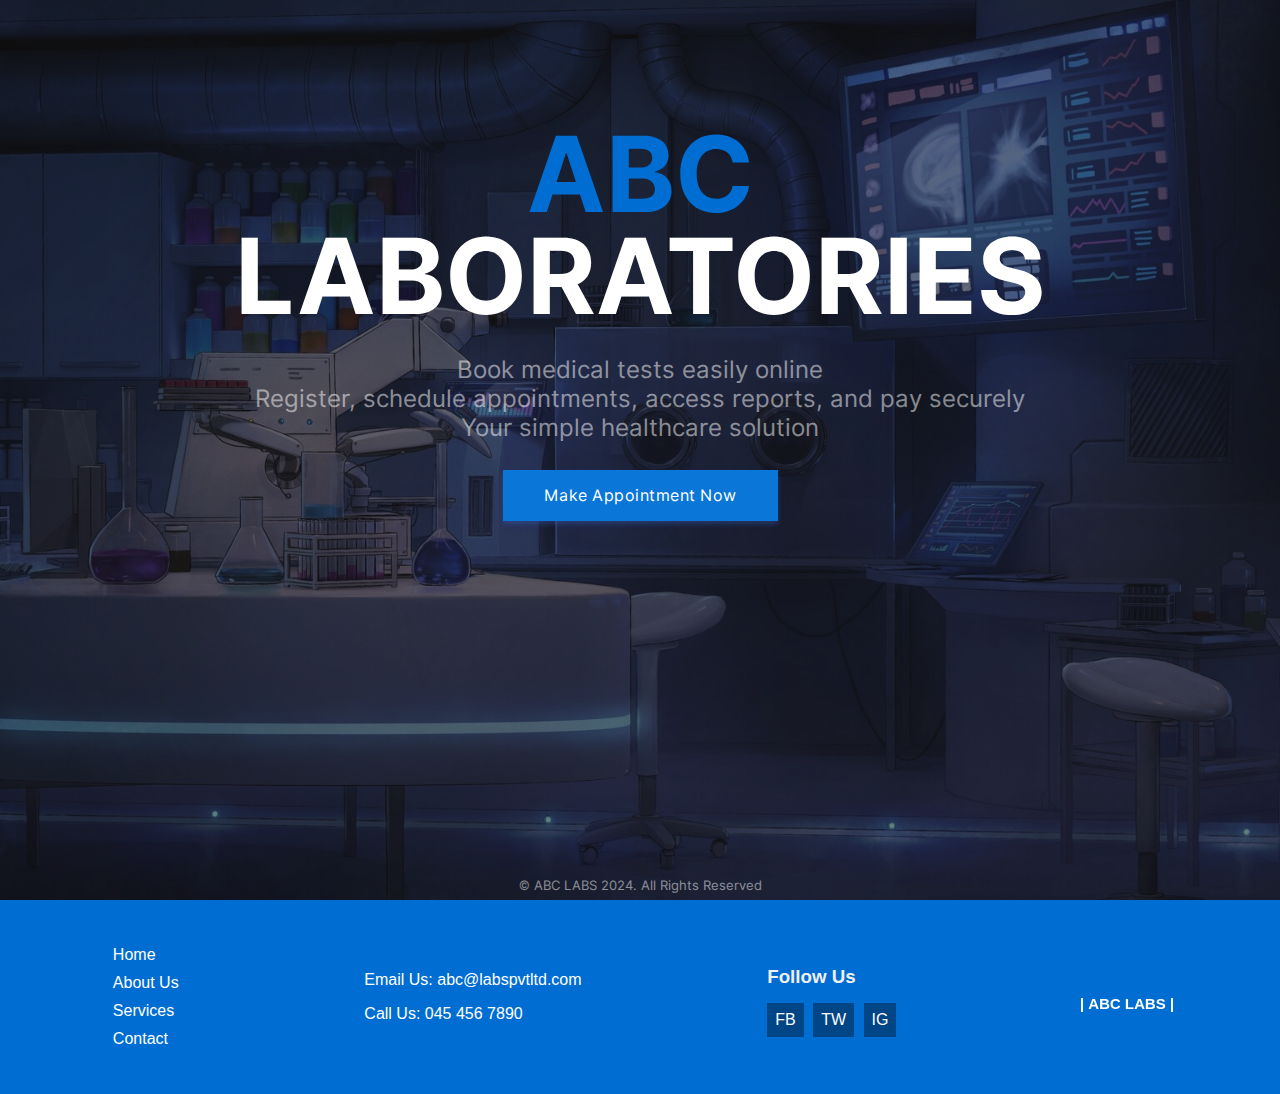
==== index.html @ 8f7c6b25 "Version 1" ====
<!DOCTYPE html>
<html lang="en">
<head>
    <meta charset="UTF-8">
    <meta http-equiv="X-UA-Compatible" content="IE=edge">
    <meta name="viewport" content="width=device-width, initial-scale=1.0">
    <link rel="stylesheet" href="css/animations.css">  
    <link rel="stylesheet" href="css/main.css">  
    <link rel="stylesheet" href="css/index.css">
    <link rel="stylesheet" href="css\footer.css">
    <title>ABC LABS</title>
    <style>
        table{
            animation: transitionIn-Y-bottom 0.5s;
        }
    </style>
        
</head>
<body>
    
    <div class="full-height">
        <center>
        <table border="0">
            <tr>
                <td  colspan="3">
                    <p class="heading-text"><span style="color: #006DD3;">ABC</span> <br>LABORATORIES</p>



                </td>
            </tr>
            
            <tr>
              
                <td  colspan="3">
                    <p class="sub-text2">Book medical tests easily online<br>
                         Register, schedule appointments, access reports, and pay securely<br> Your simple healthcare solution</p>
                </td>
            </tr>
            <tr>
                
                <td colspan="3">
                    <center>
                        <a href="login.php">
                            <input type="button" value="Make Appointment Now" class="login-btn btn-primary btn" style="padding-left: 40px; padding-right: 40px; padding-top: 15px; padding-bottom: 15px; border-radius: 0; font-size: 16px;">
                        </a>
                        
                </center>
                </td>
                
            </tr>
            <tr>
                <td colspan="3">
                   
                </td>
            </tr>
        </table>
        <p class="sub-text2 footer" style="position: absolute; bottom: 0; left: 0; right: 0; margin: auto; text-align: center; font-size: 13px; animation: transitionIn-Y-over 0.5s;">© ABC LABS 2024. All Rights Reserved</p>
</center>
    
    </div>


    <footer id="picassoFooter">
        <div class="footer-navigation">
            <ul>
                <li><a href="index.html">Home</a></li>
                <li><a href="#about">About Us</a></li>
                <li><a href="#services">Services</a></li>
                <li><a href="#contact">Contact</a></li>
            </ul>
        </div>
        <div class="footer-contact">
            <p>Email Us: abc@labspvtltd.com</p>
            <p>Call Us: 045 456 7890</p>
        </div>
        <div class="footer-social">
            <h3>Follow Us</h3>
            <div class="social-icons">
                <a href="https://facebook.com" target="_blank" class="social-icon">FB</a>
                <a href="https://twitter.com" target="_blank" class="social-icon">TW</a>
                <a href="https://instagram.com" target="_blank" class="social-icon">IG</a>
            </div>
        </div>
        <div class="footer-art">
            <canvas id="picassoCanvas"></canvas>
        </div>
    </footer>

<!--footer ABC LABS text-->
    <script>
        window.onload = function() {
            var canvas = document.getElementById('picassoCanvas');
            if (canvas.getContext) {
                var ctx = canvas.getContext('2d');
    
                // Set canvas size
                canvas.width = 200;
                canvas.height = 200;
    
                // Add text "ABC LABS" in white color and bold
                ctx.fillStyle = "#FFFFFF";
                ctx.font = "bold 30px Arial";
                ctx.textAlign = "center";
                ctx.textBaseline = "middle";
                ctx.fillText("| ABC LABS |", 100, 100);
            }
        };
    </script>
    

</body>
</html>
---- css/animations.css ----
/*These transition are from youtube*/

@keyframes transitionIn-X{
    from {
            opacity: 0;
            transform: translateX(-10px);

    }

    to {
            opacity: 1;
            transform: translateX(0);
    }
}
    


@keyframes transitionIn-Y-over{
    from {
            opacity: 0;
            transform: translateY(-10px);

    }

    to {
            opacity: 1;
            transform: translateY(0);
    }
}
    
@keyframes transitionIn-Y-bottom{
    from {
            opacity: 0;
            transform: translateY(30px);

    }

    to {
            opacity: 1;
            transform: translateY(0);
    }
}
    

/* Transition end */
---- css/main.css ----
@import url('font-inter.css');
:root {
  --primarycolor: #0A76D8;
  --primarycolorhover: #006dd3;
  --btnice:#D8EBFA;
  --btnnicetext:#1b62b3;
}

body{
    margin: 0;
    padding: 0;
    border-spacing: 0;
    font-family: 'Inter', sans-serif;
    
}

*, ::after, ::before{
    box-sizing: border-box;
}


/*------custom-scroll-bar - from w3schools.com------------------*/
/* width */
::-webkit-scrollbar {
    width: 5px;
  }
  
  /* Track */
  ::-webkit-scrollbar-track {
    background: #f1f1f1; 
  }
   
  /* Handle */
  ::-webkit-scrollbar-thumb {
    background: #888; 
    border-radius: 12px;
  }
  
  /* Handle on hover */
  ::-webkit-scrollbar-thumb:hover {
    background: #555; 
  }





.input-text{
    border-radius: 4px;
    border: 0.5px solid rgb(226, 226, 226);
    padding: 10px;
    width: 92%;
    transition: 0.2s;
    outline: none;
}

.input-text{
    border: 1px solid #e9ecef;
    font-size: 14px;
    line-height: 26px;
    background-color: #fff;
    display: block;
    width: 100%;
    padding: .375rem .75rem;
    font-weight: 300;
    line-height: 1.5;
    color: #212529;
    background-color: #fff;
    background-clip: padding-box;
    -webkit-appearance: none;
    -moz-appearance: none;
    appearance: none;
    border-radius: .25rem;
    transition: border-color .15s ease-in-out,box-shadow .15s ease-in-out;
}

.input-text:hover{
    background-color: rgb(250, 250, 250);
    transition: 0.2s;
    outline: none;
}

.input-text:focus{
    border: 1px solid rgb(10,118,216);
    transition: 0.2s;
}

.input-text::placeholder{
    font-family: 'Inter', sans-serif;
}



/* -----------Buttons---------------*/
.btn{
    cursor: pointer;
    padding: 8px 20px;
    outline: none;
    text-decoration: none;
    font-size: 15px;
    letter-spacing: 0.5px;
    transition: all 0.3s;
    border-radius: 5px;
    font-family: 'Inter', sans-serif;
}


.btn:hover{
    background-color: var(--primarycolorhover);
    box-shadow: none;
    transition: all 0.5s;
    font-family: 'Inter', sans-serif;

}


.btn-primary{
    background-color: var(--primarycolor) ;
    border: 1px solid var(--primarycolor) ;
    color: #fff ;
    box-shadow: 0 3px 5px 0 rgba(57,108,240,0.3);
}

.btn-primary-soft{
    background-color: #D8EBFA ;
    /*border: 1px solid rgba(57,108,240,0.1) ;*/    color: #1969AA;
    font-weight: 500;
    font-size: 16px;
    border: none;
    /*box-shadow: 0 3px 5px 0 rgba(57,108,240,0.3)*/
}


.btn-primary-soft:hover{
    background-color: var(--primarycolor) ;
    /*border: 1px solid rgba(57,108,240,0.1) ;*/
    color: #fff ;
    box-shadow: 0 3px 5px 0 rgba(57,108,240,0.3);
}


.btn-in-text{
    font-size: 15px;
    letter-spacing: 0.5px;
}

.non-style-link:link, .non-style-link:visited, .non-style-link:hover, .non-style-link:active{
    text-decoration: none;
    color: rgb(43, 43, 43);
}




.btn-label{
    margin-left: 10px;
    padding: 12px 12px;
    outline: none;
    text-decoration: none;
    font-size: 15px;
    letter-spacing: 0.5px;
    transition: all 0.3s;
    border-radius: 5px;
    background-color: #f0f0f073;
    border: 1px solid rgba(57,108,240,0.1) ;
    font-family: 'Inter', sans-serif;
}


.sub-table{
    border: 1px solid #ebebeb;
    border-radius: 8px;
    
}

.filter-container{
  width: 92.5%;
  border: 1px solid #ebebeb;
  border-radius: 8px;
  margin-bottom: 20px;
  border-spacing: 0;
  padding: 0;
}

.filter-container-items{
  margin-top: 7.5px;
  margin-left: 20px;


}
.table-headin{
    font-size: 16px;
    font-weight: 500;
    padding: 10px;
    border-bottom: 3px solid var(--primarycolor);
}

.abc{
  width: 100%;
  height: 550px;
  overflow: auto;
}





        
.overlay {
    position: fixed;
    top: 0;
    bottom: 0;
    left: 0;
    right: 0;
    background: rgba(0, 0, 0, 0.7);
    transition: opacity 500ms;
    opacity: 1;
  }
  .overlay:target {
    visibility: visible;
    opacity: 1;
    
  }
  
  .popup {
    margin: 70px auto;
    padding: 20px;
    background: #fff;
    border-radius: 5px;
    width: 50%;
    position: relative;
    transition: all 5s ease-in-out;
  }
  
  .popup h2 {
    margin-top: 0;
    color: #333;
  }
  .popup .close {
    position: absolute;
    top: 20px;
    right: 30px;
    transition: all 200ms;
    font-size: 30px;
    font-weight: bold;
    text-decoration: none;
    color: #333;
  }
  .popup .close:hover {
    color: var(--primarycolorhover);
  }
  .popup .content {
    max-height: 30%;
    overflow: auto;
  }
  
  @media screen and (max-width: 700px){
    .box{
      width: 70%;
    }
    .popup{
      width: 70%;
    }
  }


input[type=search] {
    background-image: url('../img/search.svg');
    background-position: 10px 50%;
    background-repeat: no-repeat;
    transition: 0.5s;
    padding: 8px 20px 8px 40px;
}

input[type=search]:focus {
    transition: 0.5s;
}

.box {
  width: 120px;
  height: 30px;
  border: 1px solid #e9ecef;
  font-size: 14px;
  color: #212529;
  background-color: #fff;
  line-height: 26px;
  font-weight: 300;
  border-radius: .25rem;
  padding: .375rem .75rem;
  line-height: 1.5;
  width: 100%;
  background-clip: padding-box;
  transition: border-color .15s ease-in-out,box-shadow .15s ease-in-out;
}



.btn-primary-gray{
  background-color: #fff;
  border: 2px solid #c9cbce9f;
  color: #212529d0;
  box-shadow: 0 3px 5px 0 rgba(95, 95, 97, 0.3);
}



.btn-primary-gray:hover{
  background-color: #5185ffa9;
  box-shadow: 0 3px 5px 0 rgba(95, 95, 97, 0.3);
}



.button-icon{
  
  background-position: 10px 50%;
  background-repeat: no-repeat;
  transition: 0.5s;
  padding: 8px 20px 8px 40px;
}



.menu-btn{
  padding:6px;
  color: #3b3b3b;
  background-position: 30% 50%;
  background-repeat: no-repeat;
  transition: 0.5s;
  
}

.menu-text{
  padding-left: 40%;
  font-weight: 500;
  font-size: 16px;
  
}


.menu-active{
  color: var(--primarycolor);
  border-right: 7px solid var(--primarycolor);
  background-color: var();
}

.menu-btn:hover{
  background-color: var(--btnice);
  color: var(--primarycolor);
}

.non-style-link-menu:link, .non-style-link-menu:visited,  .non-style-link-menu:active{
  text-decoration: none;
  color: #3b3b3b;
}
.non-style-link-menu:hover{
  text-decoration: none;
  color: var(--primarycolor);
}

.non-style-link-menu-active:link, .non-style-link-menu-active:visited,  .non-style-link-menu-active:active{
  text-decoration: none;
  color: var(--primarycolor);
}



.menu-icon-dashbord{
  background-image: url('../img/icons/dashboard.svg');
}


.menu-icon-doctor{
  background-image: url('../img/icons/doctors.svg');
}
.menu-icon-schedule{
  background-image: url('../img/icons/schedule.svg');
}
.menu-icon-appoinment{
  background-image: url('../img/icons/book.svg');
}
.menu-icon-patient{
  background-image: url('../img/icons/patients.svg');
}
.menu-icon-settings{
  background-image: url('../img/icons/settings.svg');
}

.menu-icon-session{
  background-image: url('../img/icons/session.svg');
}
.menu-icon-home{
  background-image: url('../img/icons/home.svg');
}



.menu-icon-dashbord:hover,.menu-icon-dashbord-active{
  color: var(--primarycolor);

  background-image: url('../img/icons/dashboard-hover.svg');
}


.menu-icon-doctor:hover,.menu-icon-doctor-active{
  color: var(--primarycolor);
  background-image: url('../img/icons/doctors-hover.svg');
}
.menu-icon-schedule:hover,.menu-icon-schedule-active{
  color: var(--primarycolor);
  
  background-image: url('../img/icons/schedule-hover.svg');
}
.menu-icon-appoinment:hover,.menu-icon-appoinment-active{
  color: var(--primarycolor);
  
  background-image: url('../img/icons/book-hover.svg');
}
.menu-icon-patient:hover,.menu-icon-patient-active{
  color: var(--primarycolor);
  
  background-image: url('../img/icons/patients-hover.svg');
}

.menu-icon-settings:hover,.menu-icon-settings-active{
  color: var(--primarycolor);
  
  background-image: url('../img/icons/settings-iceblue.svg');
}

.menu-icon-session:hover,.menu-icon-session-active{
  color: var(--primarycolor);
  
  background-image: url('../img/icons/session-iceblue.svg');
}
.menu-icon-home:hover,.menu-icon-home-active{
  color: var(--primarycolor);
  
  background-image: url('../img/icons/home-iceblue.svg');
}





.btn-icon-back{
  background-image: url('../img/icons/back-iceblue.svg');
  background-position: 18px 50%;
  background-repeat: no-repeat;
  transition: 0.5s;
  padding: 8px 20px 8px 40px;
}

.btn-icon-back:hover{
  background-image: url('../img/icons/back-white.svg');
}


.btn-edit{
  background-image: url('../img/icons/edit-iceblue.svg');
}
.btn-edit:hover{
  background-image: url('../img/icons/edit-white.svg');
}

.btn-view{
  background-image: url('../img/icons/view-iceblue.svg');
}
.btn-view:hover{
  background-image: url('../img/icons/view-white.svg');
}

.btn-delete{
  background-image: url('../img/icons/delete-iceblue.svg');
}
.btn-delete:hover{
  background-image: url('../img/icons/delete-white.svg');
}

.btn-filter{
  background-image: url('../img/icons/filter-iceblue.svg');
  background-position: 15px 50%;
}
.btn-filter:hover{
  background-image: url('../img/icons/filter-white.svg');
}




.dashboard-items{
  
  border: 2px solid #c9cbce9f;
  border-radius: 7px;
  color: var(--primarycolor);
  /*background-color: #d8ebfa25 ;*/
  /*box-shadow: 0 3px 5px 0 rgba(95, 95, 97, 0.3);*/
}


.h1-dashboard{
  margin: 0;
  padding: 0;
  font-size: 25px;
  font-weight: 600;
  line-height: 0;
  padding-top: 20px;
}

.h3-dashboard{
  margin: 0;
  padding: 0;
  font-size: 20px;
  font-weight: 500;
  color: #212529e3;
}

.dashboard-icons{
  background-color: rgba(184, 184, 184, 0.247);
  padding-top: 30px;
  padding-bottom: 30px;
  border-radius: 7px;
  margin-left: 40px;
  margin-right: 0px;
  
}
.dashboard-icons-setting{
  background-color: rgba(184, 184, 184, 0.247);
  padding-top: 30px;
  padding-bottom: 30px;
  border-radius: 7px;
  margin-left: 5px;
  margin-right: 20px;
  
}

.setting-tabs:hover{
  background-color: #d6d6d657;
}


.doctor-header{
  background-image: url(../img/b8.jpg);
  color: rgba(0, 0, 0, 0.87);
  background-size: 100%;
  background-repeat: no-repeat;
  padding: 20px;
  padding-left: 35px;
}

.patient-header{
  background-image: url(../img/b3.jpg);
}

.search-items{
  padding:20px;
  margin:10px;
  width:95%;
  display: flex;
  padding-left:0;
  padding-left: 30px;
  box-sizing: border-box;
  line-height: 1.5;
  box-shadow: 0 3px 5px 0 rgba(95, 95, 97, 0.068);
}


.h1-search{
  margin: 0;
  padding: 0;
  font-size: 23px;
  font-weight: 600;
  padding-top: 20px;
  padding-bottom: 10px;
}

.h3-search{
  margin: 0;
  padding: 0;
  font-size: 15px;
  font-weight: 500;
  color: #212529e3;
  
}

.h4-search{
  margin: 0;
  padding: 0;
  font-size: 13px;
  font-weight: 400;
  color: #212529e3;
}

.btn-book{
  background-image: url('../img/icons/book-balck.svg');
  background-position: 68% 50%;
  background-repeat: no-repeat;
  transition: 0.5s;
}
---- css/index.css ----
body{
    background-image: url(../img/bgindex.jpg);
    background-repeat: no-repeat;
    background-attachment: fixed;
    background-size: cover;
    height: 100%;
}

html, body {
    height: 100%;
    margin: 0;
  }
  
.full-height {
    background: rgba(26, 26, 26, 0.548);
    background-attachment: fixed;
    max-height: 100vh;
    height: 100vh;


}
table{
    width: 100%;
    padding-top: 5px;
    
}
.heading-text{
    color: white;
    font-size: 105px;
    font-weight: 700;
    line-height: 102px;
    margin-top: 9%;
    text-align: center;
    margin-bottom: 0;
}

.sub-text2{
    color: rgba(255, 255, 255, 0.5);
    font-size: 24px;
    line-height: 29px;
    font-weight: 400;
    text-align: center;
    margin-top: 2;
}


.footer{
    position: absolute;
    bottom: 0;
    left: 45%;
    font-size: 13px;
    animation: transitionIn-Y-over 0.5s;
}
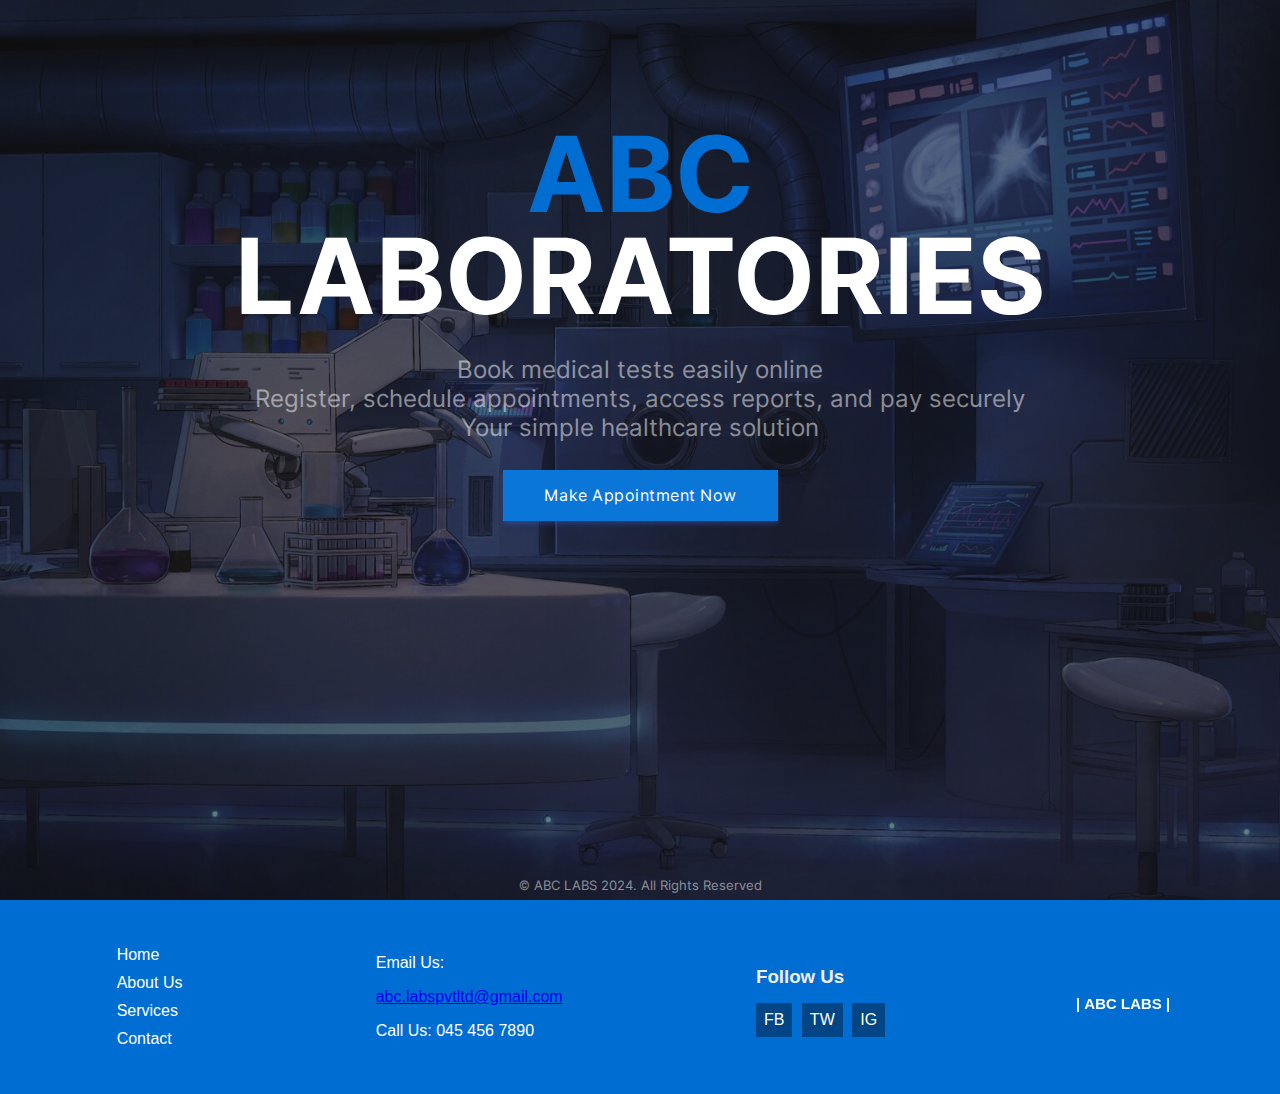
==== commit 7b58a25f: "version 6" ====
--- a/index.html
+++ b/index.html
@@ -71,7 +71,7 @@
             </ul>
         </div>
         <div class="footer-contact">
-            <p>Email Us: abc@labspvtltd.com</p>
+            <p>Email Us:</p> <a href="email.html">abc.labspvtltd@gmail.com</a>
             <p>Call Us: 045 456 7890</p>
         </div>
         <div class="footer-social">
